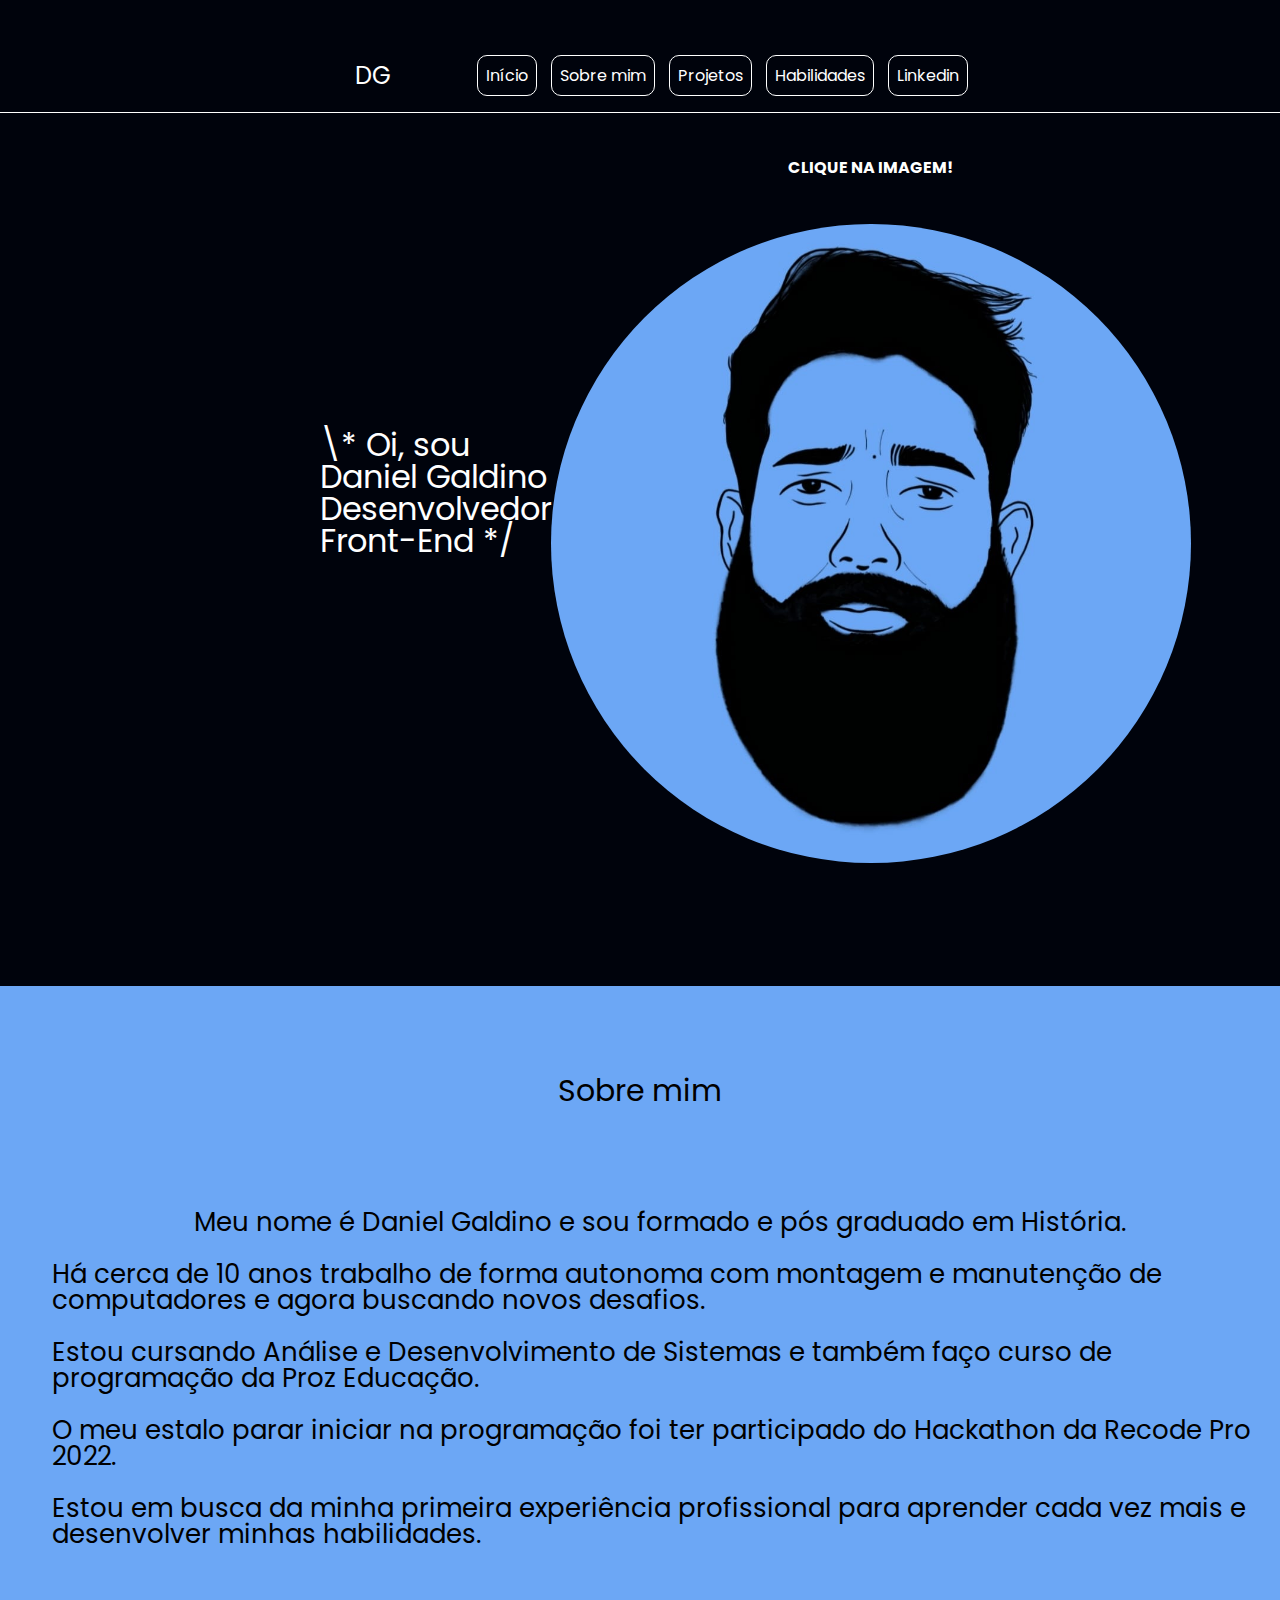
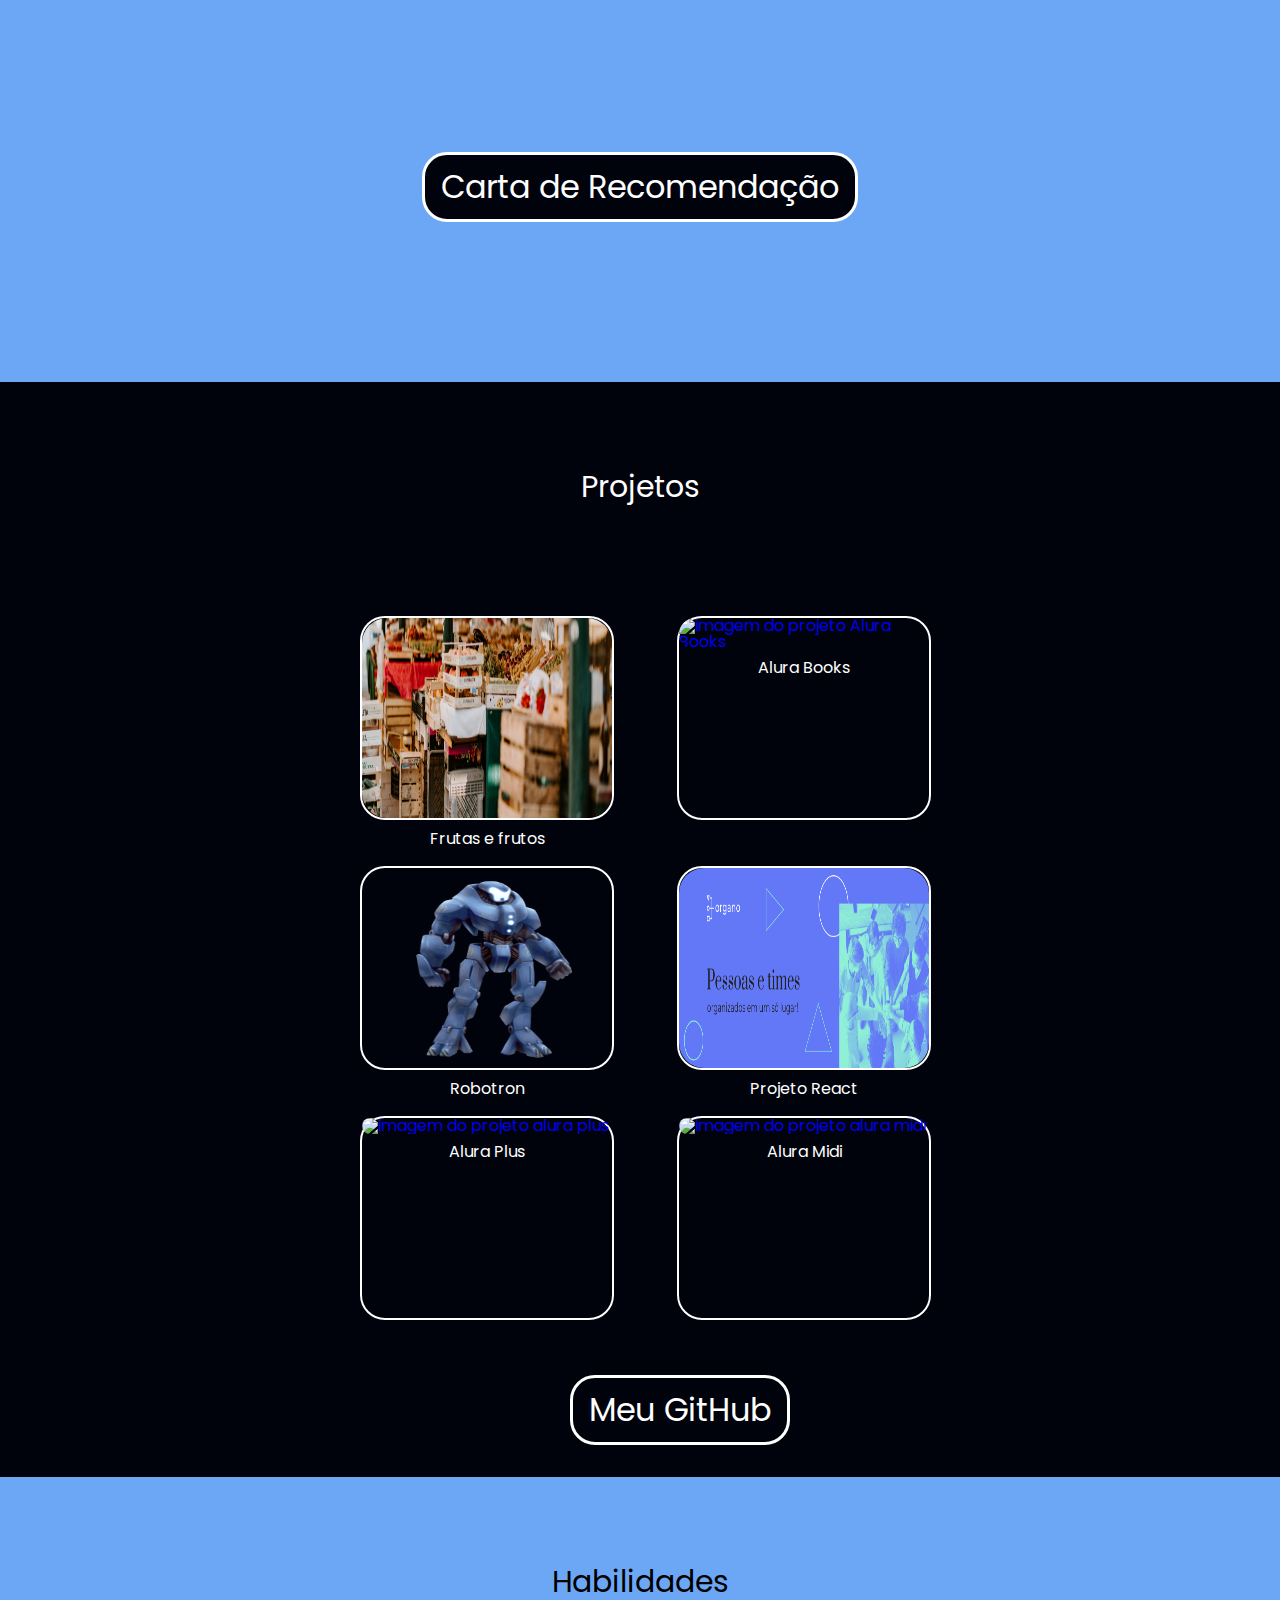
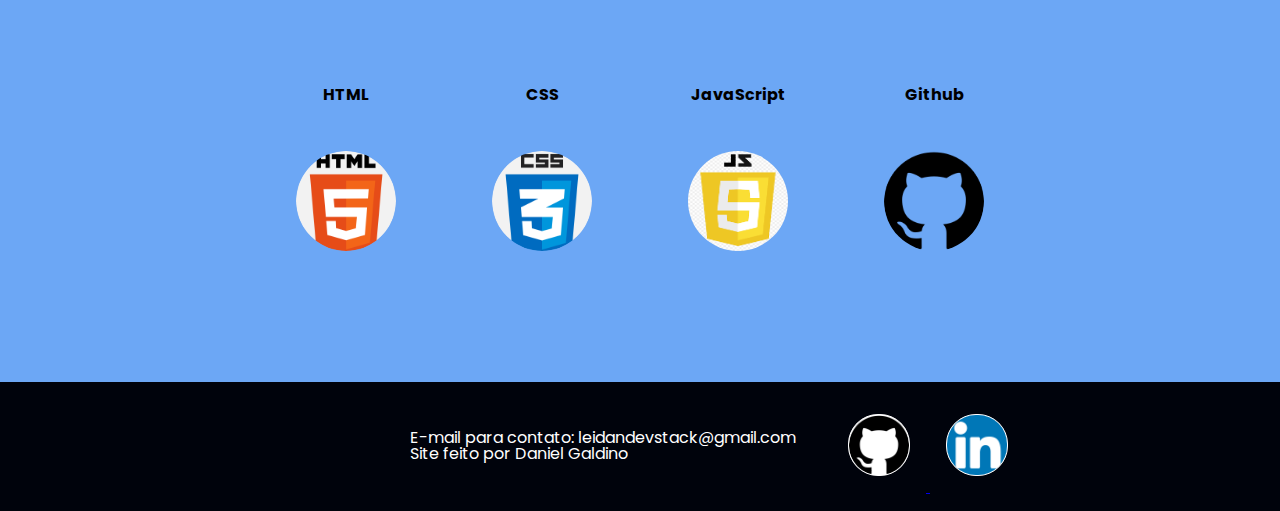
==== index.html @ 40953c77 "Add files via upload" ====
<!DOCTYPE html>
<html lang="pt-br">

<head>
    <meta charset="UTF-8">
    <meta http-equiv="X-UA-Compatible" content="IE=edge">
    <meta name="viewport" content="width=device-width, initial-scale=1.0">
    <title>Daniel Galdino | Portfólio</title>
    <link rel="stylesheet" href="./assets/css/reset.css">
    <link rel="stylesheet" href="./assets/css/style.css">
    <link rel="preconnect" href="https://fonts.googleapis.com">
    <link rel="preconnect" href="https://fonts.gstatic.com" crossorigin>
    <link href="https://fonts.googleapis.com/css2?family=Poppins:wght@100;300&display=swap" rel="stylesheet">
    
    
    
</head>

<body>
    <header class="cabecalho" id="menu">
        <div class="container">
            <p class="titulo__cabecalho">DG</p>
            <nav class="botao__flex">

                <a href="#inicio" class="botao__link"> Início</a>
                <a href="#sobre" class="botao__link">Sobre mim</a>
                <a href="#projeto" class="botao__link">Projetos</a>
                <a href="#habilidade" class="botao__link">Habilidades</a>
                <a class="botao__link" href="https://www.linkedin.com/in/daniel-galdino-b988b6208/" target="_blank"> Linkedin</a>


            </nav>
        </div>
    </header>
    <section class="inicio" id="inicio">
        <div class="texto__inicio">
            <p class="texto__apresentacao">\* Oi, sou</p>
            <p class="texto__apresentacao">Daniel Galdino</p>
            <p class="texto__apresentacao">Desenvolvedor Front-End */</p>
            
        </div>
        <div class="imagem">
            <p class="clicar__imagem" id="clique__imagem">Clique na imagem!</p>
            <img id="interacao" class="imagem__logo" alt="minha logo" src="./assets/img/logo.jpeg" onclick="clicar()">
            <p id="exibe__mensagem" class="mensagem"></p>
            
        </div>
        
    </section>

    <section class="sobre__mim" id="sobre">
        <h2 class="titulo__sobre__mim">Sobre mim</h2>
                <p class="texto__sobre__mim">Meu nome é Daniel Galdino e sou formado e pós graduado em História.</p>
                <p class="texto__sobre__mim">Há cerca de 10 anos trabalho de forma autonoma com montagem e manutenção de 
                    computadores e agora buscando novos desafios.</p>
                <p class="texto__sobre__mim">Estou cursando Análise e Desenvolvimento de Sistemas
                    e também faço curso de programação da Proz Educação.</p>
                <p class="texto__sobre__mim">O meu estalo parar iniciar na programação foi ter participado do Hackathon
                    da Recode Pro 2022.</p>
                <p class="texto__sobre__mim">Estou em busca da minha primeira experiência profissional para 
                    aprender cada vez mais e desenvolver minhas habilidades.</p>
                    <a class="link__recomendacao" 
                    href="https://docs.google.com/document/d/1Htpbvjd9bUJ7ylhmgDteHBFlwzBib2D2/edit?usp=sharing&ouid=111418379308190996328&rtpof=true&sd=true" 
                    target="_blank">Carta de Recomendação</a>
    </section>

    <section class="projetos" id="projeto">

        <h2 class="titulo__projetos">Projetos</h2>

        <nav class="organizacao">
            

            <a class="projeto" href="https://fruta-e-fruto-syixmqtsp-leidandev.vercel.app/" target="_blank">
                <img class="imagem__projeto" alt="Imagem do projeto frutas e frutos" src="./assets/img/banner.jpg">
                <p class="descricao">Frutas e frutos</p>
            </a>

            <a class="projeto" href="https://alura-books-zeta.vercel.app/" target="_blank">
                <img class="imagem__projeto" alt="imagem do projeto Alura Books" 
                src="https://repository-images.githubusercontent.com/512123434/7930003e-49cb-4132-8438-dbdbf98f8015">
                <p class="descricao">Alura Books</p>
            </a>

             <a class="projeto" href="https://robo-tron.vercel.app/" target="_blank">
                <img class="imagem__projeto" alt="imagem do projeto Robotron" src= "./assets/img/robotron.png">
                <p class="descricao">Robotron</p>
             </a>

             <a class="projeto" href="https://teste-react-ruby.vercel.app/" target="_blank">
                <img class="imagem__projeto" alt="imagem do projeto react" src="./assets/img/banner.png">
                <p class="descricao">Projeto React </p>
             </a>

             <a class="projeto" href="https://alura-plus-three-rho.vercel.app/" target="_blank">
                <img class="imagem__projeto" alt="imagem do projeto alura plus" 
                src="https://camo.githubusercontent.com/471986f6d0fc859a2625aaafbdf609e3aceec43518e1f18d5fc89a0bfa875b4f/68747470733a2f2f696d6775722e636f6d2f6e4b5566374d4b2e706e67">
                <p class="descricao">Alura Plus</p>
             </a>

             <a class="projeto" href="https://alura-midi-iota.vercel.app/" target="_blank">
                <img class="imagem__projeto" alt="imagem do projeto alura midi" 
                src="https://media-exp1.licdn.com/dms/image/C4D05AQFk5JjWj0n2TQ/videocover-low/0/1655506076422?e=2147483647&v=beta&t=Y76cD1Og0KNTrd2XlVwWoTG1NpUd0fgyJUxZHFmYwr4">
                <p class="descricao">Alura Midi</p>
             </a>

             <a class="link__github" href="https://github.com/LeidanDev" target="_blank">Meu GitHub</a>
             
            </nav>

            
        
    </section>

    <section class="habilidades" id="habilidade">

        <h2 class="titulo__habilidade">Habilidades</h2>

        <div class="linguagens">

            <div>
            <p class="linguagens">HTML</p>
            <img class="icone" src="./assets/img/icone html.png" alt="ícone do html">
            </div>
            
            <div>
            <p class="linguagens"> CSS</p>
            <img class="icone" src="./assets/img/css icone.png" alt="icone do css">
            </div>
            
            <div>
            <p class="linguagens">JavaScript</p>
            <img class="icone" src="./assets/img/js icone.png" alt="icone do javascript">
            </div>
            
            <div>
            <p class="linguagens" >Github</p>
            <img class="icone" src="./assets/img/icone github.png" alt="icone do github">
            </div>
            
            
            
        </div>

    </section>

    <footer class="rodape">
        <div class="container">
            <div class="contato__rodape">
                <p class="texto__rodape">E-mail para contato: leidandevstack@gmail.com</p>
                
                <p class="texto__rodape">Site feito por Daniel Galdino</p>
                
            </div>
            
        
            <div class="link">
                <a href="https://github.com/LeidanDev" target="_blank">
                <img class="link__rodape" src="./assets/img/icone github.png" alt="icone do github">   
                </a>
           
                <a href="https://www.linkedin.com/in/daniel-galdino-b988b6208/" target="_blank">
                <img class="link__rodape" src="./assets/img/linkedin icone.png" alt="icone do linkedin">   
                </a>
            </div>    
            
        </div>
        
    </footer>

    <script src="./assets/js/main.js"></script>

</body>

</html>
---- assets/css/style.css ----
@import url("../css/header.css");
@import url("../css/inicio.css");
@import url("../css/sobremim.css");
@import url("../css/projetos.css");
@import url("../css/habilidade.css");
@import url("../css/rodape.css");

:root{
    --cor-de-fundo:#00030c;
    --branco-principal: #ffffff;
    --azul-principal: #6CA7F5;
}

body{
    font-family: 'Poppins';
}

#menu{
    position: fixed;
    top: 0;
    left: 0;
    width: 100%;
    height: 7em;
    
}
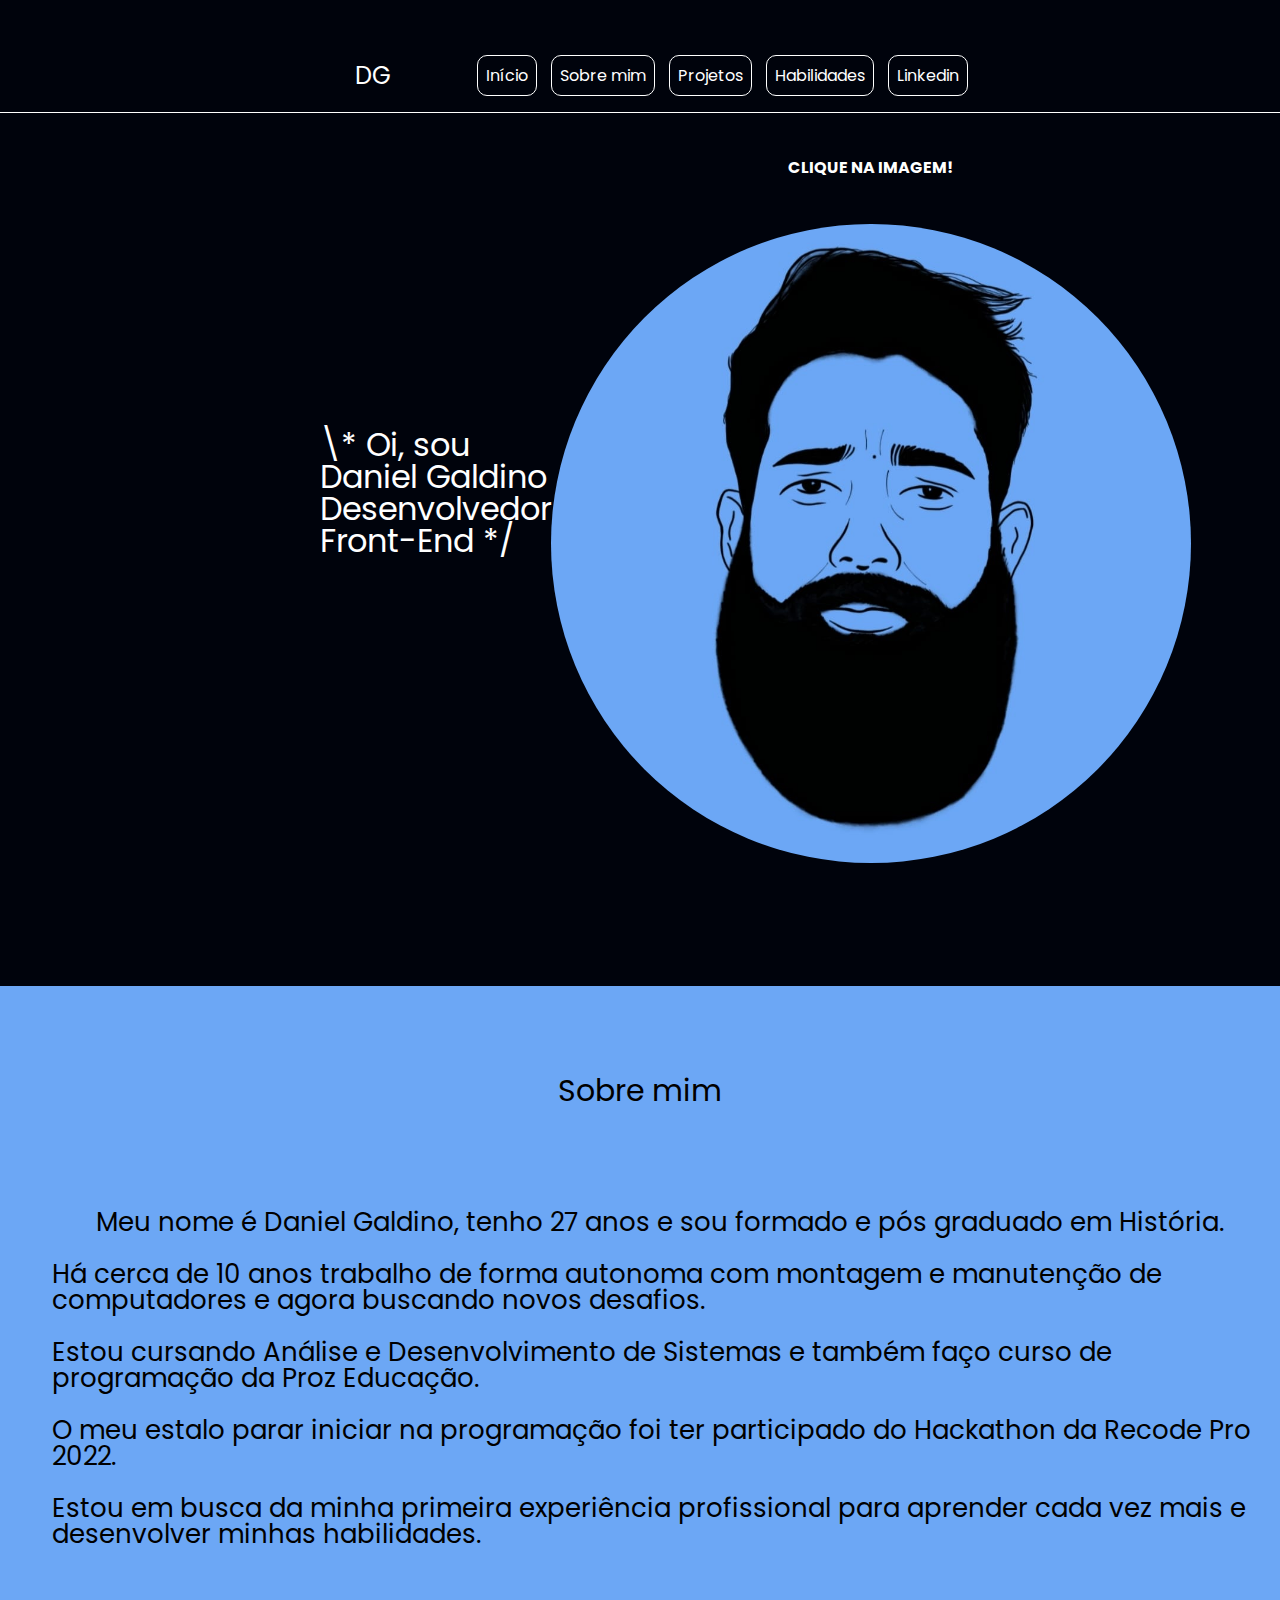
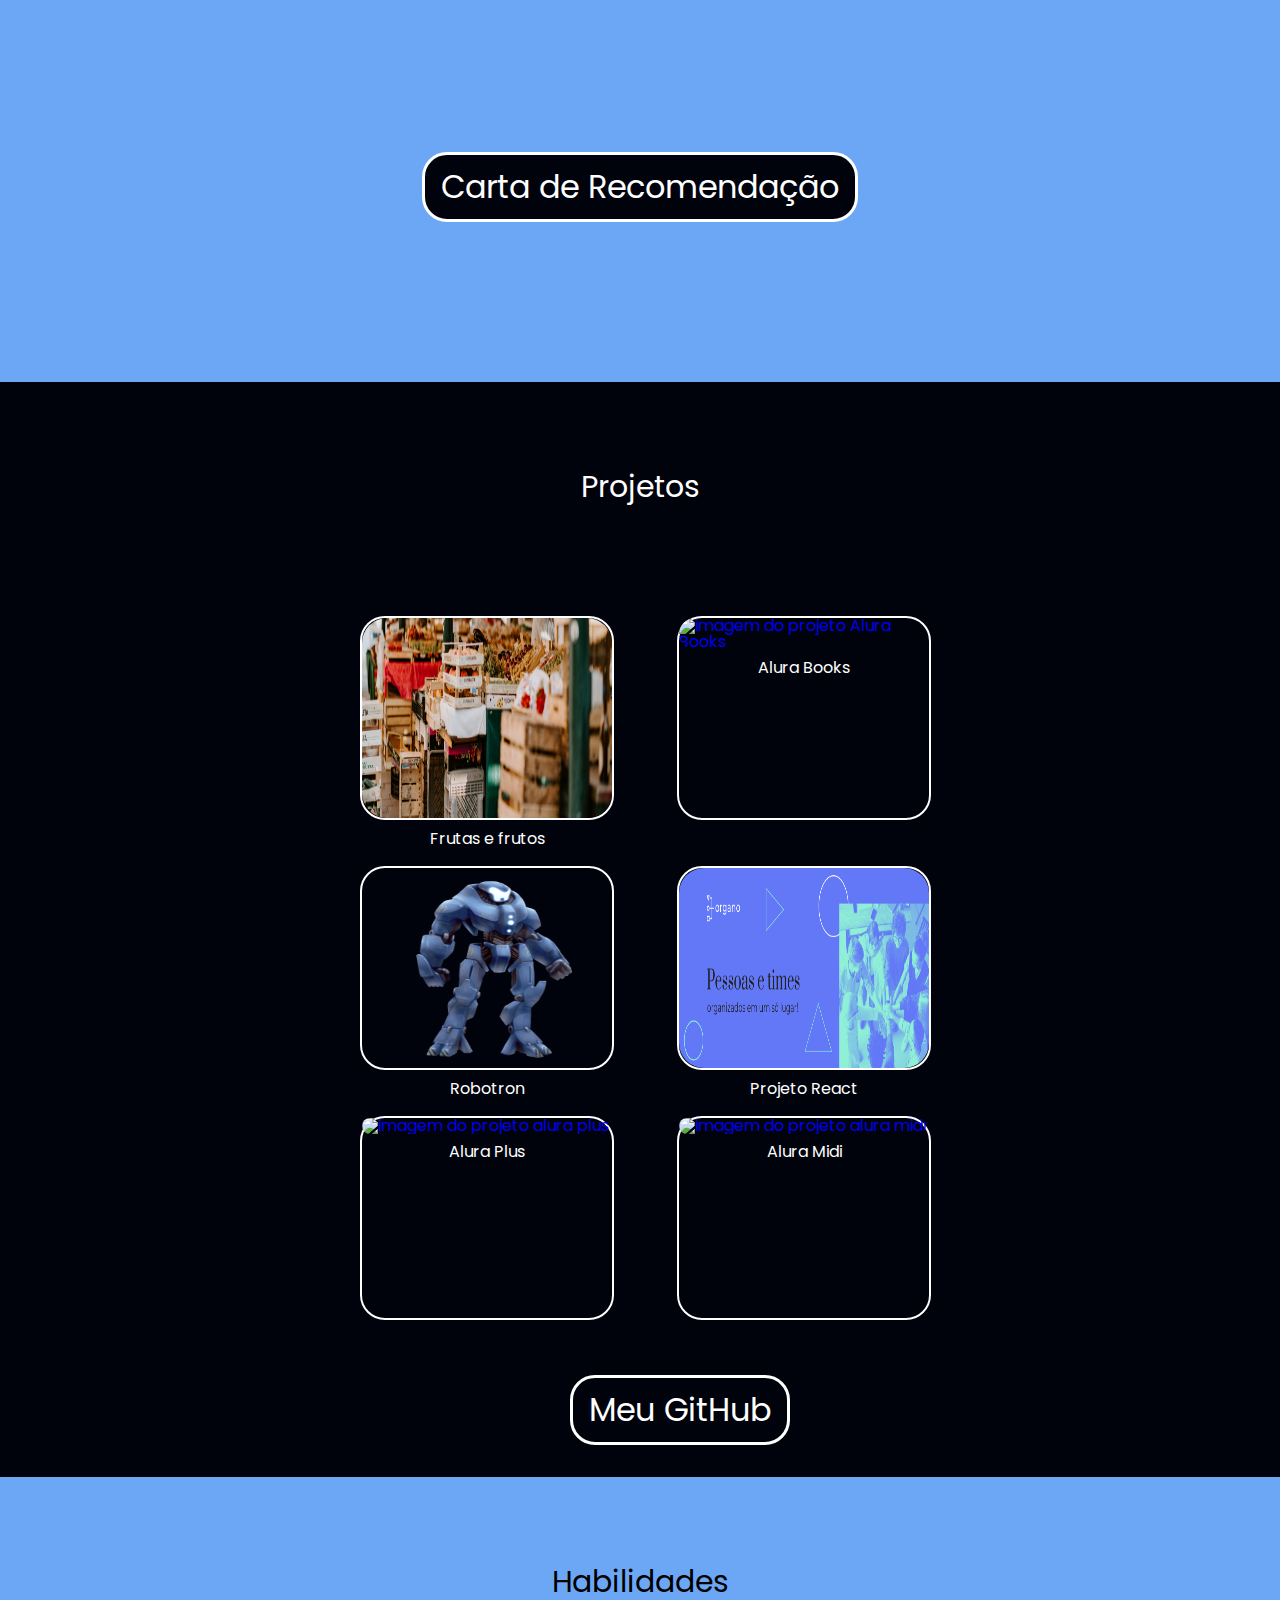
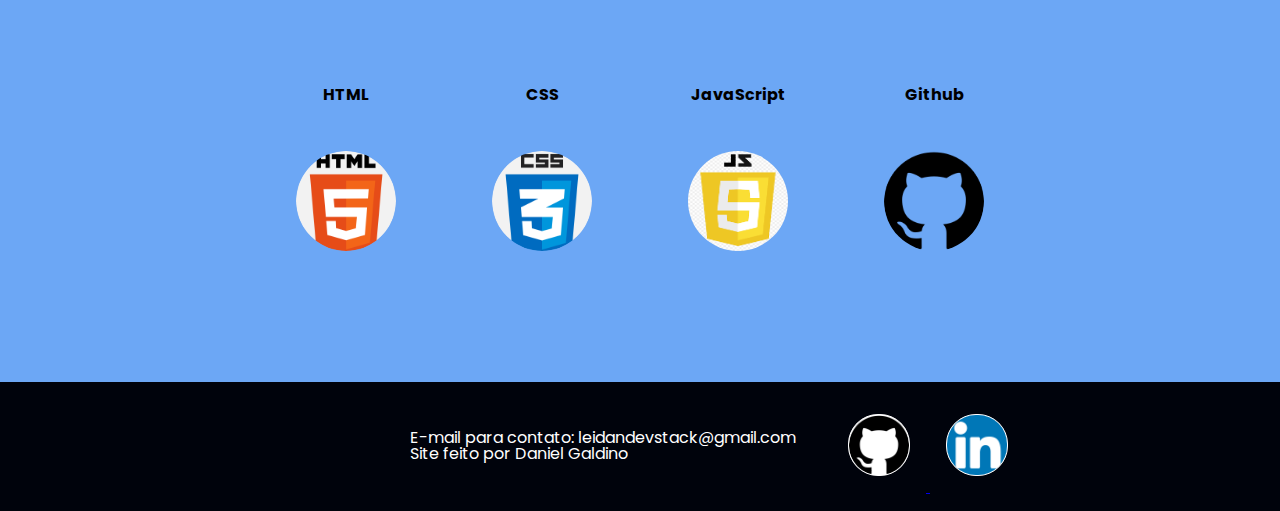
==== commit 202a9038: "Update index.html" ====
--- a/index.html
+++ b/index.html
@@ -50,7 +50,7 @@
 
     <section class="sobre__mim" id="sobre">
         <h2 class="titulo__sobre__mim">Sobre mim</h2>
-                <p class="texto__sobre__mim">Meu nome é Daniel Galdino e sou formado e pós graduado em História.</p>
+                <p class="texto__sobre__mim">Meu nome é Daniel Galdino, tenho 27 anos e sou formado e pós graduado em História.</p>
                 <p class="texto__sobre__mim">Há cerca de 10 anos trabalho de forma autonoma com montagem e manutenção de 
                     computadores e agora buscando novos desafios.</p>
                 <p class="texto__sobre__mim">Estou cursando Análise e Desenvolvimento de Sistemas
@@ -172,4 +172,4 @@
 
 </body>
 
-</html>+</html>
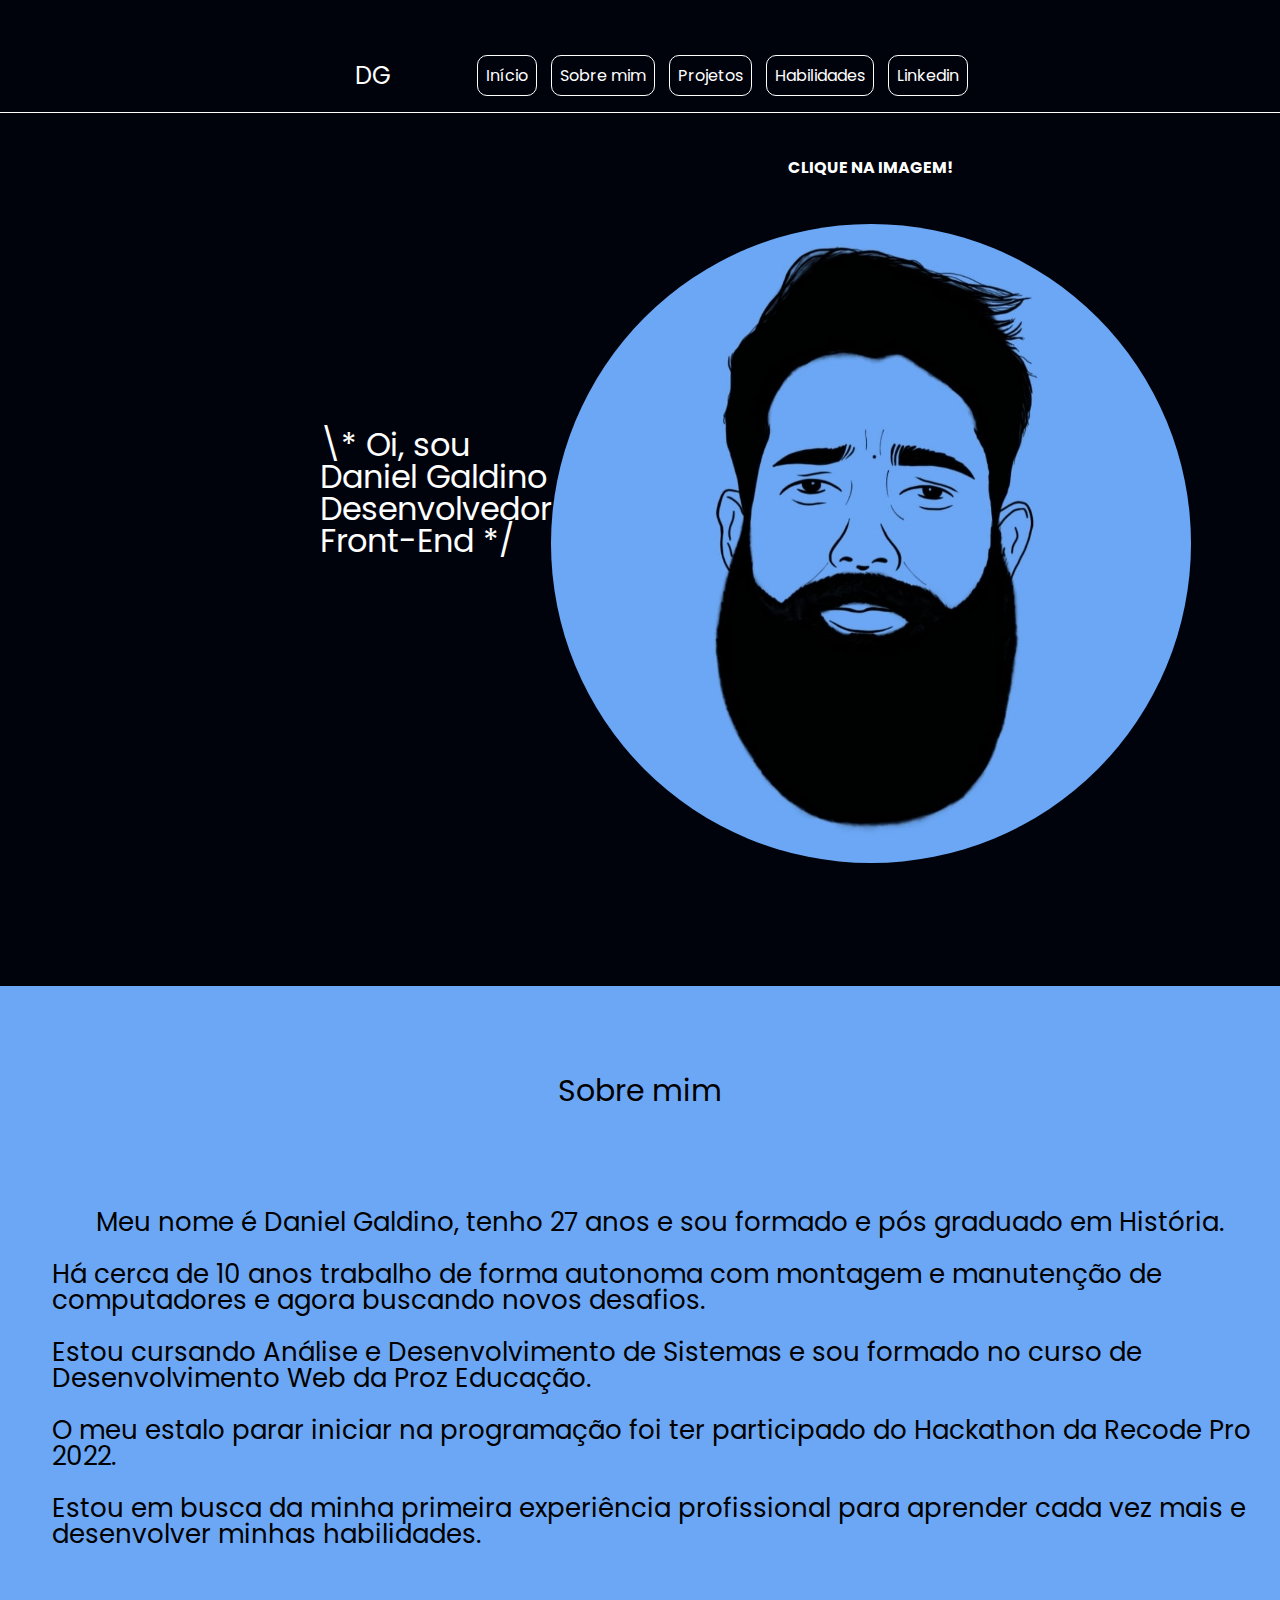
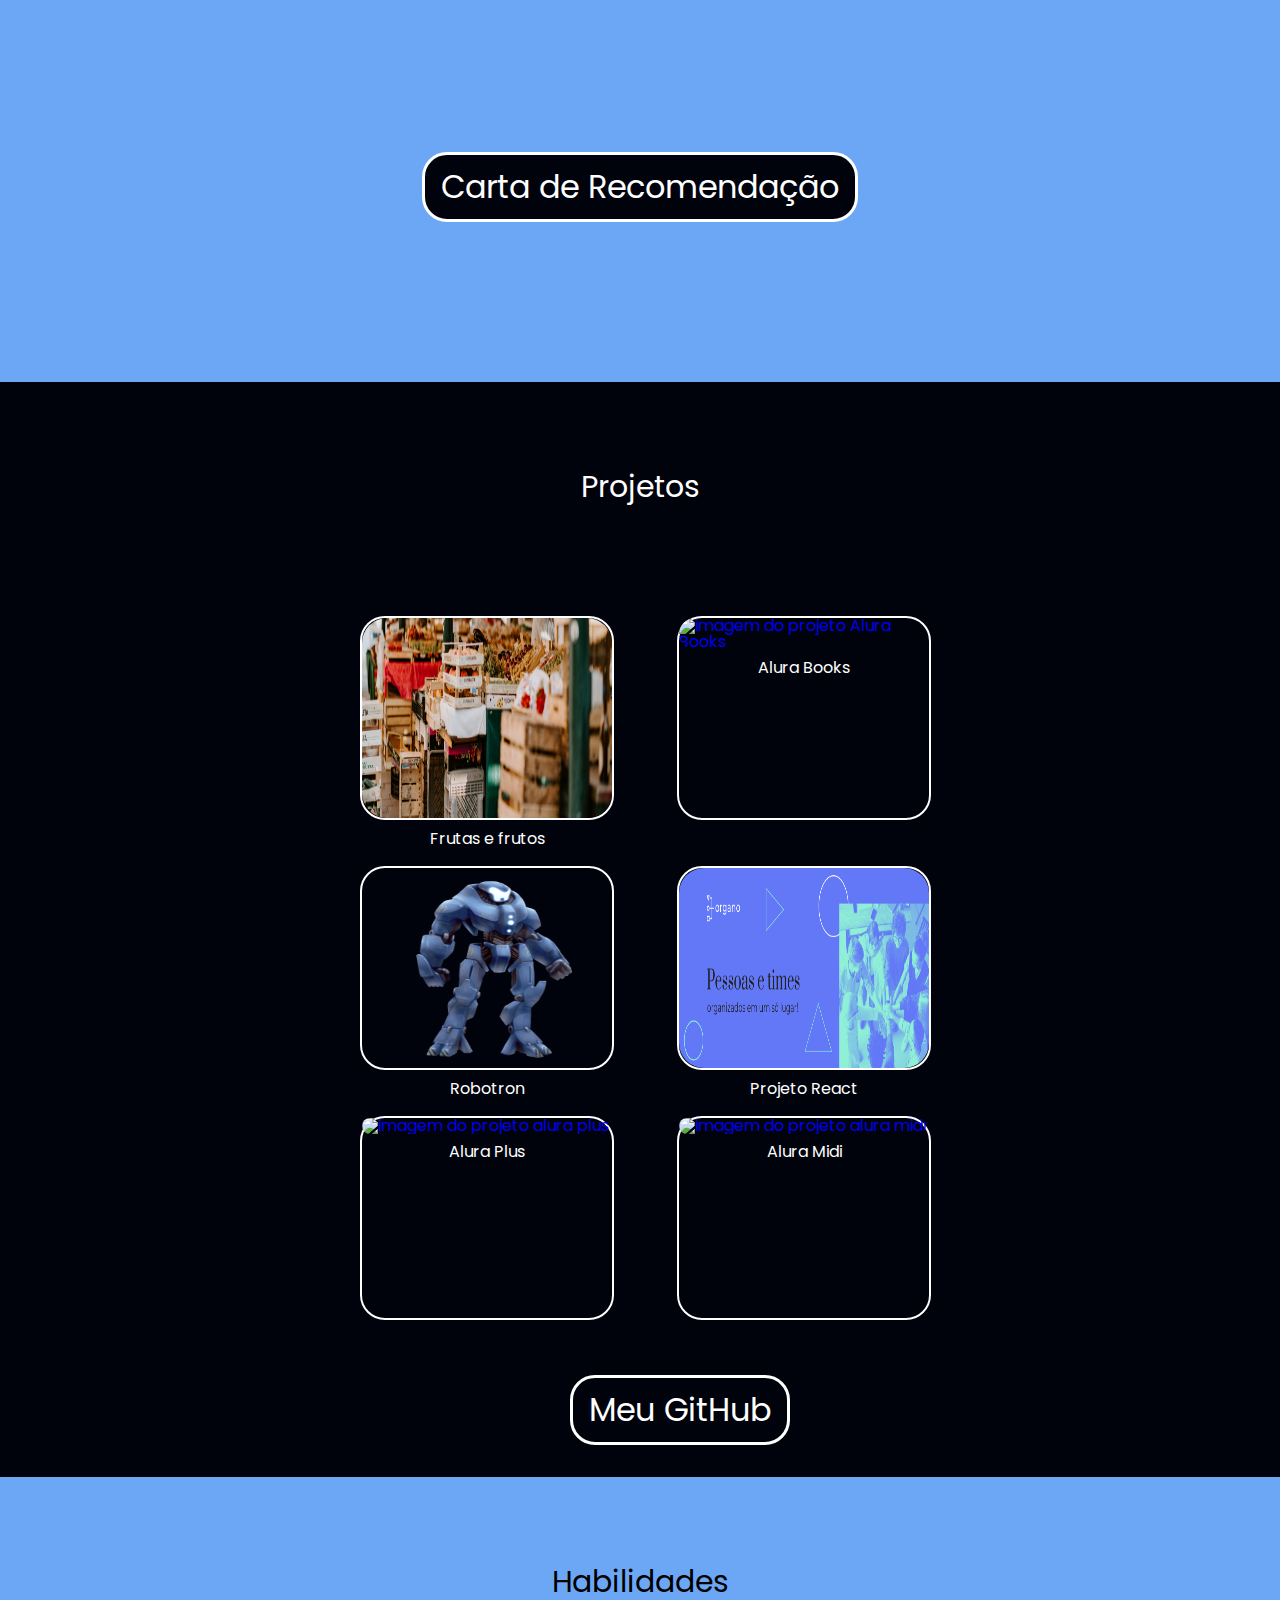
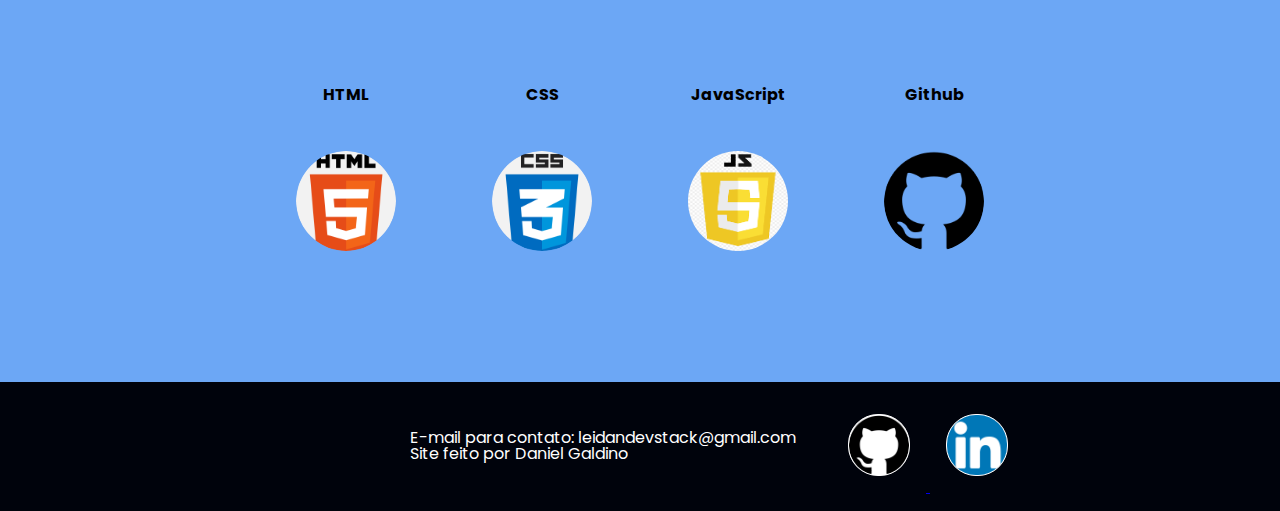
==== commit 35b06c0f: "Update index.html" ====
--- a/index.html
+++ b/index.html
@@ -54,7 +54,7 @@
                 <p class="texto__sobre__mim">Há cerca de 10 anos trabalho de forma autonoma com montagem e manutenção de 
                     computadores e agora buscando novos desafios.</p>
                 <p class="texto__sobre__mim">Estou cursando Análise e Desenvolvimento de Sistemas
-                    e também faço curso de programação da Proz Educação.</p>
+                    e sou formado no curso de Desenvolvimento Web da Proz Educação.</p>
                 <p class="texto__sobre__mim">O meu estalo parar iniciar na programação foi ter participado do Hackathon
                     da Recode Pro 2022.</p>
                 <p class="texto__sobre__mim">Estou em busca da minha primeira experiência profissional para 
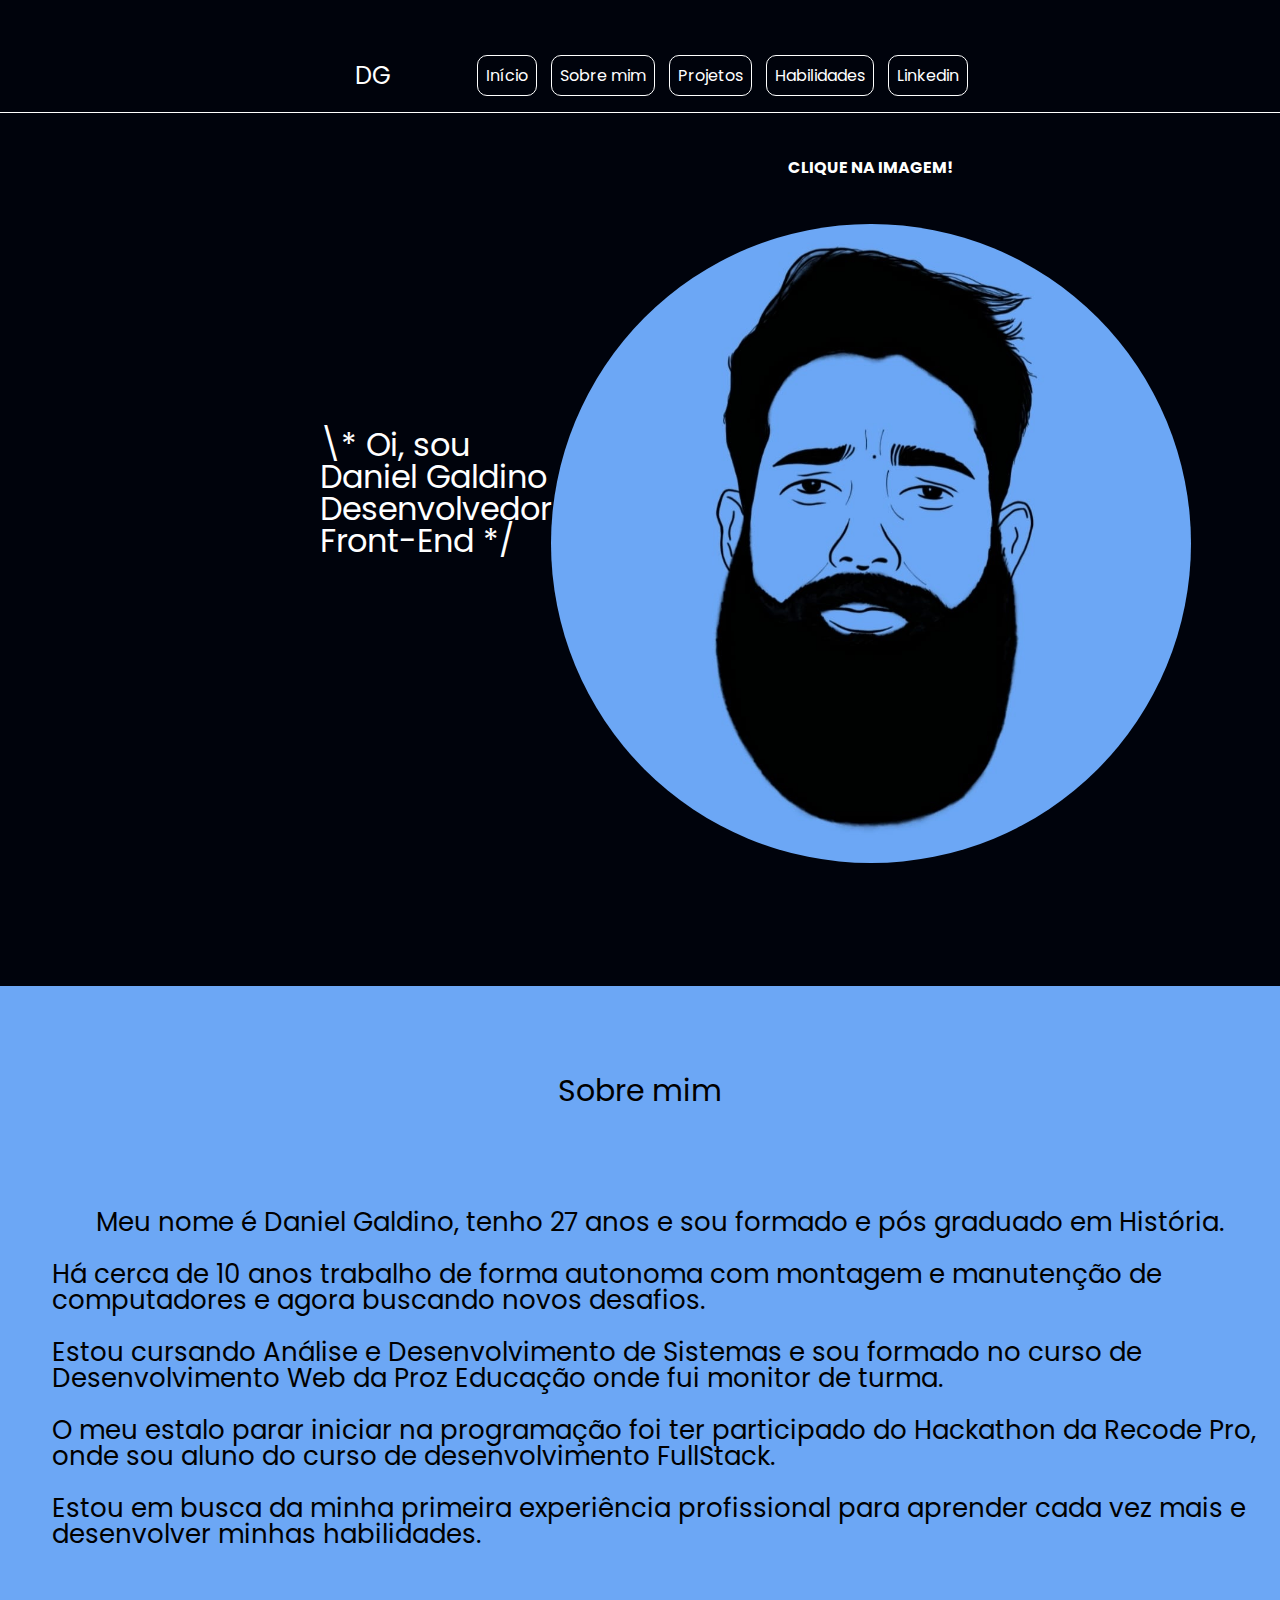
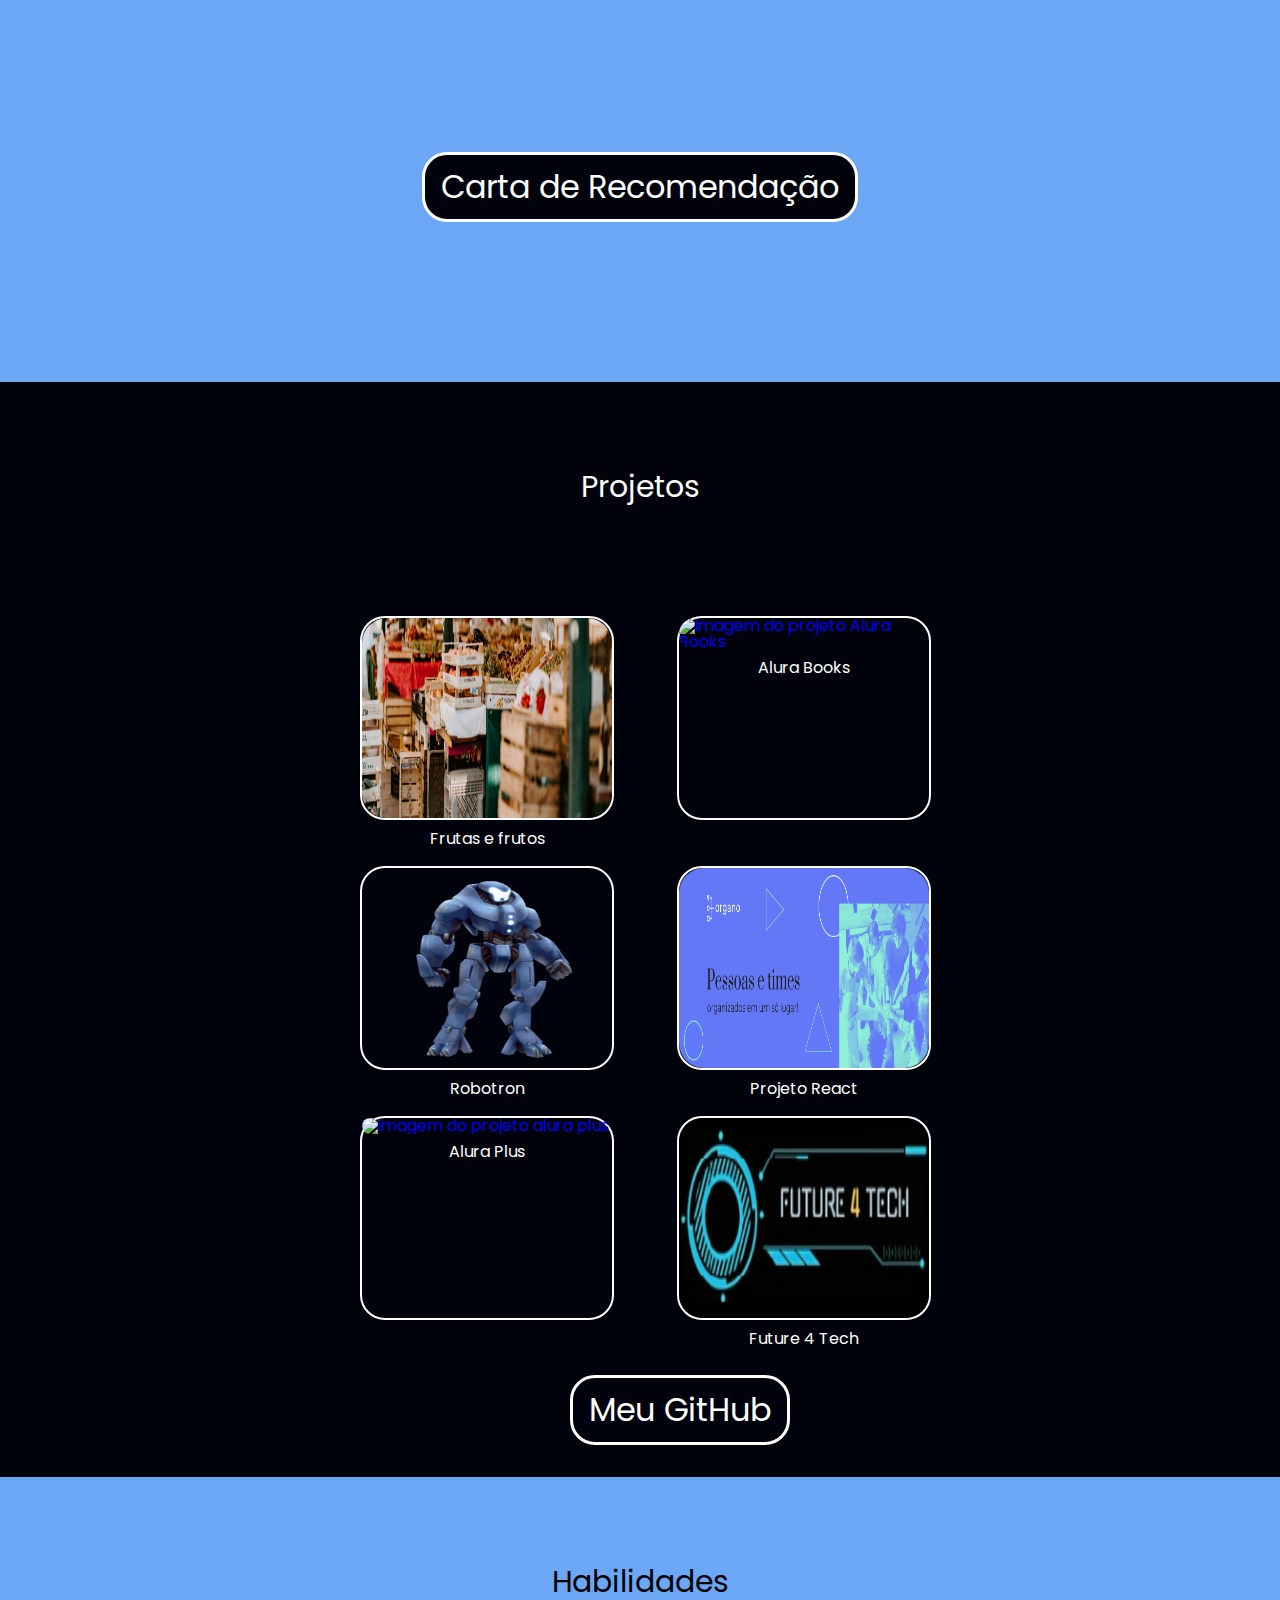
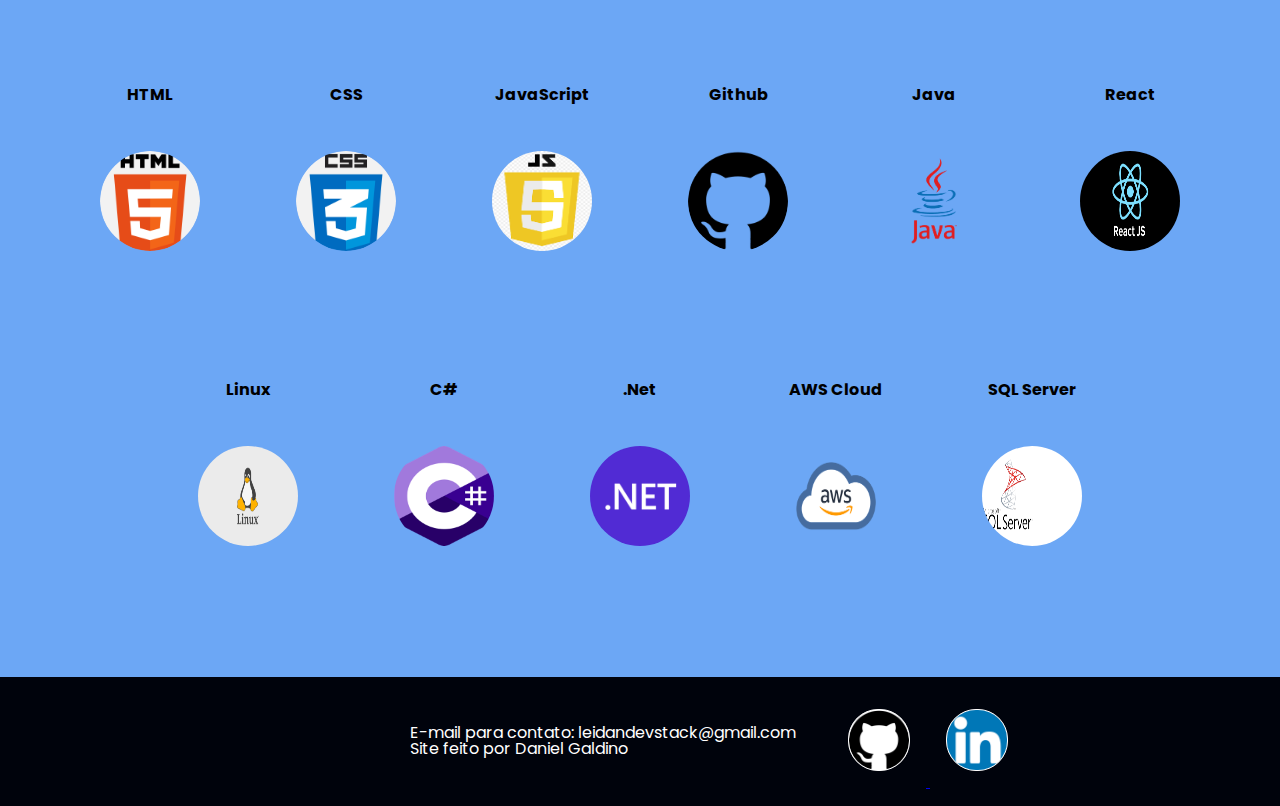
==== commit 3edcd956: "Atualização responsividade e página de tecnologias" ====
--- a/index.html
+++ b/index.html
@@ -11,9 +11,9 @@
     <link rel="preconnect" href="https://fonts.googleapis.com">
     <link rel="preconnect" href="https://fonts.gstatic.com" crossorigin>
     <link href="https://fonts.googleapis.com/css2?family=Poppins:wght@100;300&display=swap" rel="stylesheet">
-    
-    
-    
+
+
+
 </head>
 
 <body>
@@ -26,7 +26,8 @@
                 <a href="#sobre" class="botao__link">Sobre mim</a>
                 <a href="#projeto" class="botao__link">Projetos</a>
                 <a href="#habilidade" class="botao__link">Habilidades</a>
-                <a class="botao__link" href="https://www.linkedin.com/in/daniel-galdino-b988b6208/" target="_blank"> Linkedin</a>
+                <a class="botao__link" href="https://www.linkedin.com/in/daniel-galdino-b988b6208/" target="_blank">
+                    Linkedin</a>
 
 
             </nav>
@@ -37,31 +38,32 @@
             <p class="texto__apresentacao">\* Oi, sou</p>
             <p class="texto__apresentacao">Daniel Galdino</p>
             <p class="texto__apresentacao">Desenvolvedor Front-End */</p>
-            
+
         </div>
         <div class="imagem">
             <p class="clicar__imagem" id="clique__imagem">Clique na imagem!</p>
             <img id="interacao" class="imagem__logo" alt="minha logo" src="./assets/img/logo.jpeg" onclick="clicar()">
             <p id="exibe__mensagem" class="mensagem"></p>
-            
-        </div>
-        
+
+        </div>
+
     </section>
 
     <section class="sobre__mim" id="sobre">
         <h2 class="titulo__sobre__mim">Sobre mim</h2>
-                <p class="texto__sobre__mim">Meu nome é Daniel Galdino, tenho 27 anos e sou formado e pós graduado em História.</p>
-                <p class="texto__sobre__mim">Há cerca de 10 anos trabalho de forma autonoma com montagem e manutenção de 
-                    computadores e agora buscando novos desafios.</p>
-                <p class="texto__sobre__mim">Estou cursando Análise e Desenvolvimento de Sistemas
-                    e sou formado no curso de Desenvolvimento Web da Proz Educação.</p>
-                <p class="texto__sobre__mim">O meu estalo parar iniciar na programação foi ter participado do Hackathon
-                    da Recode Pro 2022.</p>
-                <p class="texto__sobre__mim">Estou em busca da minha primeira experiência profissional para 
-                    aprender cada vez mais e desenvolver minhas habilidades.</p>
-                    <a class="link__recomendacao" 
-                    href="https://docs.google.com/document/d/1Htpbvjd9bUJ7ylhmgDteHBFlwzBib2D2/edit?usp=sharing&ouid=111418379308190996328&rtpof=true&sd=true" 
-                    target="_blank">Carta de Recomendação</a>
+        <p class="texto__sobre__mim">Meu nome é Daniel Galdino, tenho 27 anos e sou formado e pós graduado em História.
+        </p>
+        <p class="texto__sobre__mim">Há cerca de 10 anos trabalho de forma autonoma com montagem e manutenção de
+            computadores e agora buscando novos desafios.</p>
+        <p class="texto__sobre__mim">Estou cursando Análise e Desenvolvimento de Sistemas
+            e sou formado no curso de Desenvolvimento Web da Proz Educação onde fui monitor de turma.</p>
+        <p class="texto__sobre__mim">O meu estalo parar iniciar na programação foi ter participado do Hackathon
+            da Recode Pro, onde sou aluno do curso de desenvolvimento FullStack.</p>
+        <p class="texto__sobre__mim">Estou em busca da minha primeira experiência profissional para
+            aprender cada vez mais e desenvolver minhas habilidades.</p>
+        <a class="link__recomendacao"
+            href="https://docs.google.com/document/d/1Htpbvjd9bUJ7ylhmgDteHBFlwzBib2D2/edit?usp=sharing&ouid=111418379308190996328&rtpof=true&sd=true"
+            target="_blank">Carta de Recomendação</a>
     </section>
 
     <section class="projetos" id="projeto">
@@ -69,7 +71,7 @@
         <h2 class="titulo__projetos">Projetos</h2>
 
         <nav class="organizacao">
-            
+
 
             <a class="projeto" href="https://fruta-e-fruto-syixmqtsp-leidandev.vercel.app/" target="_blank">
                 <img class="imagem__projeto" alt="Imagem do projeto frutas e frutos" src="./assets/img/banner.jpg">
@@ -77,39 +79,38 @@
             </a>
 
             <a class="projeto" href="https://alura-books-zeta.vercel.app/" target="_blank">
-                <img class="imagem__projeto" alt="imagem do projeto Alura Books" 
-                src="https://repository-images.githubusercontent.com/512123434/7930003e-49cb-4132-8438-dbdbf98f8015">
+                <img class="imagem__projeto" alt="imagem do projeto Alura Books"
+                    src="https://repository-images.githubusercontent.com/512123434/7930003e-49cb-4132-8438-dbdbf98f8015">
                 <p class="descricao">Alura Books</p>
             </a>
 
-             <a class="projeto" href="https://robo-tron.vercel.app/" target="_blank">
-                <img class="imagem__projeto" alt="imagem do projeto Robotron" src= "./assets/img/robotron.png">
+            <a class="projeto" href="https://robo-tron.vercel.app/" target="_blank">
+                <img class="imagem__projeto" alt="imagem do projeto Robotron" src="./assets/img/robotron.png">
                 <p class="descricao">Robotron</p>
-             </a>
-
-             <a class="projeto" href="https://teste-react-ruby.vercel.app/" target="_blank">
+            </a>
+
+            <a class="projeto" href="https://teste-react-ruby.vercel.app/" target="_blank">
                 <img class="imagem__projeto" alt="imagem do projeto react" src="./assets/img/banner.png">
                 <p class="descricao">Projeto React </p>
-             </a>
-
-             <a class="projeto" href="https://alura-plus-three-rho.vercel.app/" target="_blank">
-                <img class="imagem__projeto" alt="imagem do projeto alura plus" 
-                src="https://camo.githubusercontent.com/471986f6d0fc859a2625aaafbdf609e3aceec43518e1f18d5fc89a0bfa875b4f/68747470733a2f2f696d6775722e636f6d2f6e4b5566374d4b2e706e67">
+            </a>
+
+            <a class="projeto" href="https://alura-plus-three-rho.vercel.app/" target="_blank">
+                <img class="imagem__projeto" alt="imagem do projeto alura plus"
+                    src="https://camo.githubusercontent.com/471986f6d0fc859a2625aaafbdf609e3aceec43518e1f18d5fc89a0bfa875b4f/68747470733a2f2f696d6775722e636f6d2f6e4b5566374d4b2e706e67">
                 <p class="descricao">Alura Plus</p>
-             </a>
-
-             <a class="projeto" href="https://alura-midi-iota.vercel.app/" target="_blank">
-                <img class="imagem__projeto" alt="imagem do projeto alura midi" 
-                src="https://media-exp1.licdn.com/dms/image/C4D05AQFk5JjWj0n2TQ/videocover-low/0/1655506076422?e=2147483647&v=beta&t=Y76cD1Og0KNTrd2XlVwWoTG1NpUd0fgyJUxZHFmYwr4">
-                <p class="descricao">Alura Midi</p>
-             </a>
-
-             <a class="link__github" href="https://github.com/LeidanDev" target="_blank">Meu GitHub</a>
-             
-            </nav>
-
-            
-        
+            </a>
+
+            <a class="projeto" href="https://future-tech.vercel.app/index.html" target="_blank">
+                <img class="imagem__projeto" alt="hiperlink para o site Future4Tech" src="./assets/img/4tech.png">
+                <p class="descricao">Future 4 Tech</p>
+            </a>
+
+            <a class="link__github" href="https://github.com/LeidanDev" target="_blank">Meu GitHub</a>
+
+        </nav>
+
+
+
     </section>
 
     <section class="habilidades" id="habilidade">
@@ -119,27 +120,57 @@
         <div class="linguagens">
 
             <div>
-            <p class="linguagens">HTML</p>
-            <img class="icone" src="./assets/img/icone html.png" alt="ícone do html">
-            </div>
-            
-            <div>
-            <p class="linguagens"> CSS</p>
-            <img class="icone" src="./assets/img/css icone.png" alt="icone do css">
-            </div>
-            
-            <div>
-            <p class="linguagens">JavaScript</p>
-            <img class="icone" src="./assets/img/js icone.png" alt="icone do javascript">
-            </div>
-            
-            <div>
-            <p class="linguagens" >Github</p>
-            <img class="icone" src="./assets/img/icone github.png" alt="icone do github">
-            </div>
-            
-            
-            
+                <p class="linguagens">HTML</p>
+                <img class="icone" src="./assets/img/icone html.png" alt="ícone do html">
+            </div>
+
+            <div>
+                <p class="linguagens"> CSS</p>
+                <img class="icone" src="./assets/img/css icone.png" alt="icone do css">
+            </div>
+
+            <div>
+                <p class="linguagens">JavaScript</p>
+                <img class="icone" src="./assets/img/js icone.png" alt="icone do javascript">
+            </div>
+
+            <div>
+                <p class="linguagens">Github</p>
+                <img class="icone" src="./assets/img/icone github.png" alt="icone do github">
+            </div>
+
+            <div>
+                <p class="linguagens">Java</p>
+                <img class="icone" src="./assets/img/java.png" alt="icone do java">
+            </div>
+
+            <div>
+                <p class="linguagens">React</p>
+                <img class="icone" src="./assets/img/react.png" alt="icone do React">
+            </div>
+
+            <div>
+                <p class="linguagens">Linux</p>
+                <img class="icone" src="./assets/img/linux.webp" alt="icone do Linux">
+            </div>
+            <div>
+                <p class="linguagens">C#</p>
+                <img class="icone" src="./assets/img/c.png" alt="icone do C#">
+            </div>
+            <div>
+                <p class="linguagens">.Net</p>
+                <img class="icone" src="./assets/img/Microsoft_.NET_logo.png" alt="icone do .Net">
+            </div>
+            <div>
+                <p class="linguagens">AWS Cloud</p>
+                <img class="icone" src="./assets/img/aws Cloud.png" alt="icone do AWS Cloud">
+            </div>
+            <div>
+                <p class="linguagens">SQL Server</p>
+                <img class="icone" src="./assets/img/sqlicon.png" alt="icone do SQL Server">
+            </div>
+
+
         </div>
 
     </section>
@@ -148,28 +179,28 @@
         <div class="container">
             <div class="contato__rodape">
                 <p class="texto__rodape">E-mail para contato: leidandevstack@gmail.com</p>
-                
+
                 <p class="texto__rodape">Site feito por Daniel Galdino</p>
-                
-            </div>
-            
-        
+
+            </div>
+
+
             <div class="link">
                 <a href="https://github.com/LeidanDev" target="_blank">
-                <img class="link__rodape" src="./assets/img/icone github.png" alt="icone do github">   
+                    <img class="link__rodape" src="./assets/img/icone github.png" alt="icone do github">
                 </a>
-           
+
                 <a href="https://www.linkedin.com/in/daniel-galdino-b988b6208/" target="_blank">
-                <img class="link__rodape" src="./assets/img/linkedin icone.png" alt="icone do linkedin">   
+                    <img class="link__rodape" src="./assets/img/linkedin icone.png" alt="icone do linkedin">
                 </a>
-            </div>    
-            
-        </div>
-        
+            </div>
+
+        </div>
+
     </footer>
 
     <script src="./assets/js/main.js"></script>
 
 </body>
 
-</html>
+</html>